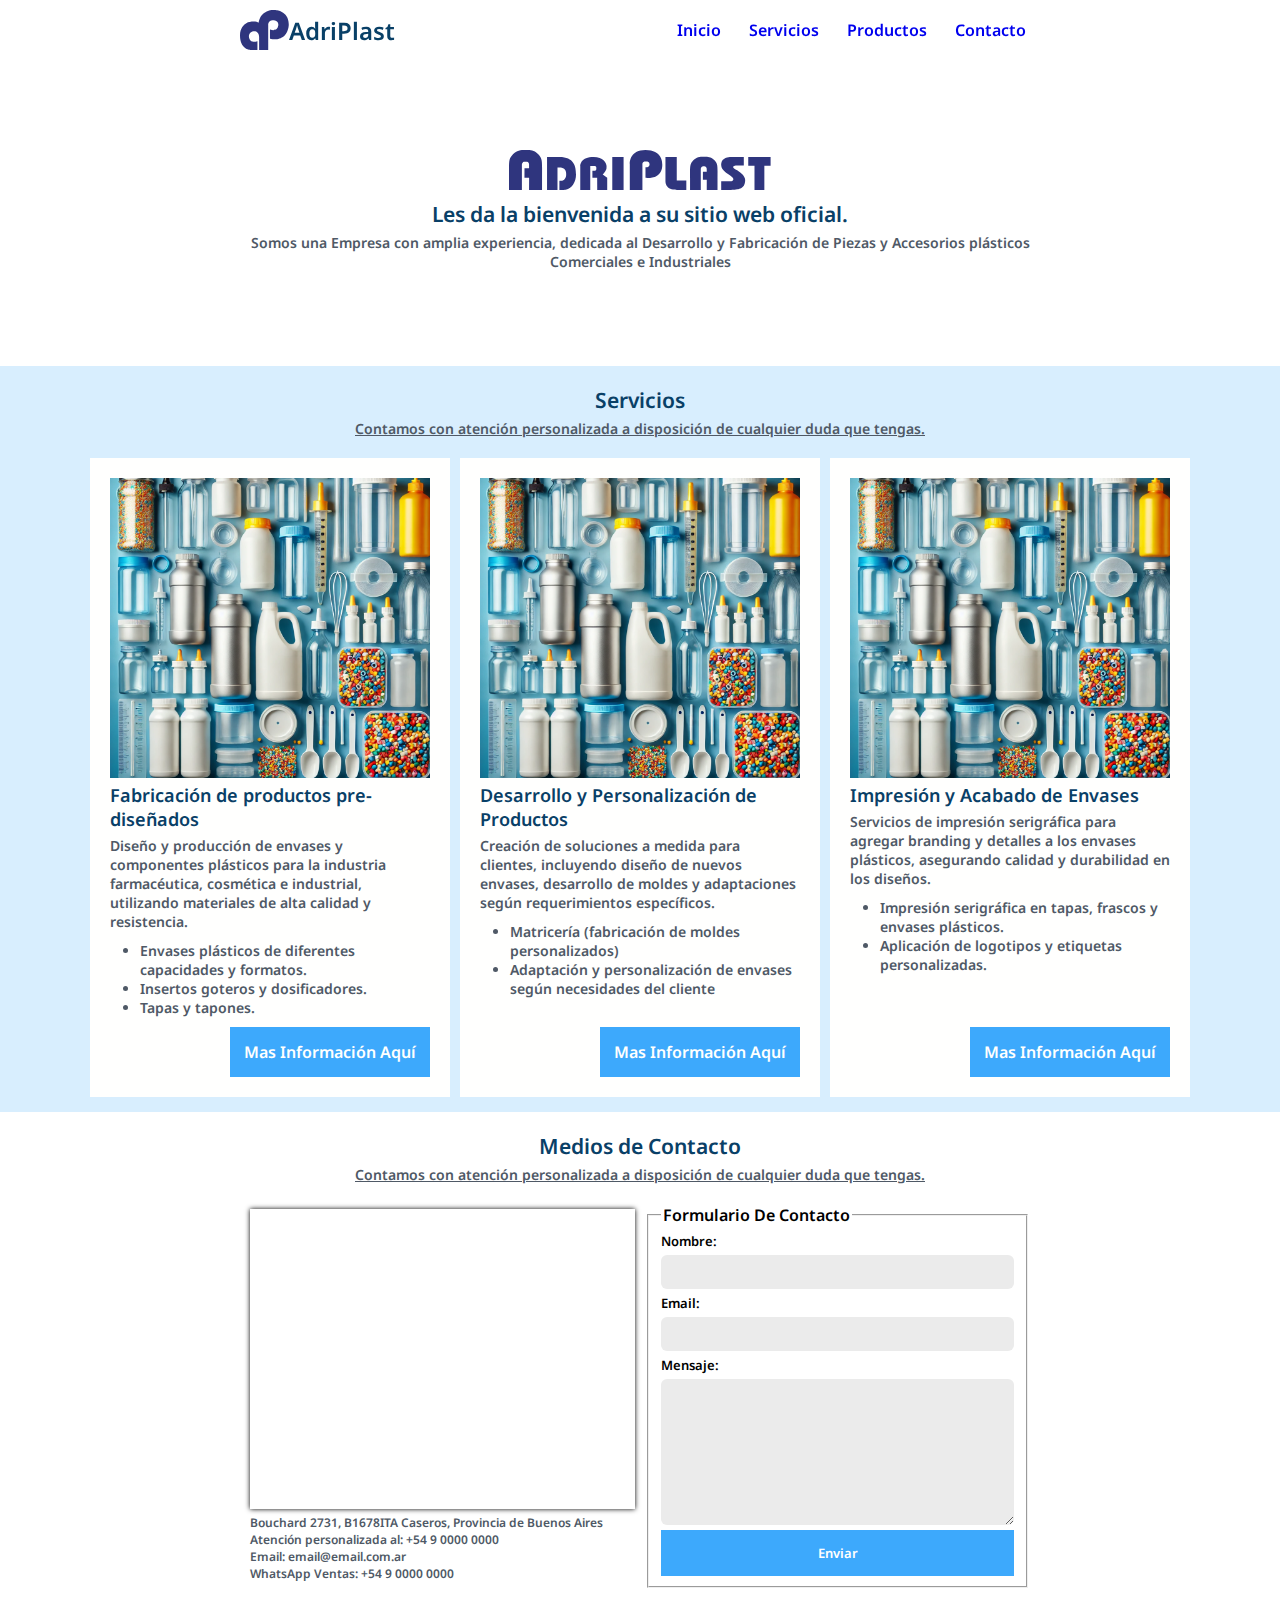
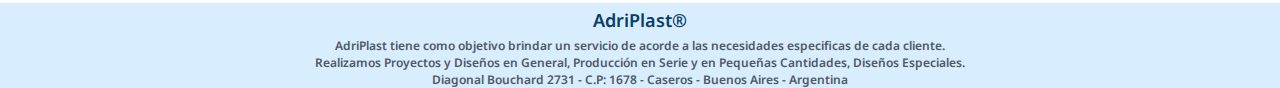
==== index.html @ be6dcc7f "*" ====
<!DOCTYPE html>
<html lang="en">

<head>
    <meta charset="UTF-8">
    <meta name="viewport" content="width=device-width, initial-scale=1.0">
    <title>AdriPlast - Sitio web oficial</title>
    <link rel="stylesheet" href="/css/main.css">
    <link rel="shortcut icon" href="img/AdriPlast Logo.png" type="image/x-icon">
</head>

<body>
    <header class="cabecera">
        <div class="contenedor_cabecera">
            <div class="title_btn_menu">
                <div class="cabecera_title">
                    <svg height="40px" viewBox="0 0 51.63802 42.355976" version="1.1" id="svg1" xmlns="http://www.w3.org/2000/svg" xmlns:svg="http://www.w3.org/2000/svg"><!--Creador Por Ruben A. Ruiz Diaz Centurion https://rubenrdcdev.com.ar Linkedin: in/rubenrdcdev--><path id="rect23" d="m 29.876975,42.296766 -9.626,0.0592 v -13.03294 c 0.4946,-10.34242 -12.4220622,-7.6077 -10.6394122,0.0432 1.5078602,6.47162 8.8487822,3.68637 8.8487822,3.68637 l 0.0106,9.28489 h -8.032062 c 0,0 -10.63457022,-0.78857 -10.43614022,-15.62994 0.10437,-7.80604 4.06752002,-11.31941 7.08930002,-13.06403 2.41782,-1.39593 10.1918022,-2.27178 12.6105022,-0.18819 0,0 0.99989,-6.4991394 4.8587,-9.4423194 2.7035,-2.062 6.09525,-4.42374003 12.39933,-3.95221003 0,0 15.41599,0.41576 14.6498,16.24705943 -2.08269,18.76935 -19.87843,14.25541 -19.87843,14.25541 v -9.8272 c 0,0 7.78469,3.20225 8.81563,-4.45665 0.57651,-4.28295 -3.57041,-5.56278 -6.07199,-5.31279 -4.50882,0.45057 -4.59864,4.53926 -4.59864,4.53926 z" style="display:inline;fill:#2f357e;fill-opacity:1;stroke:none;stroke-width:0.131;stroke-dasharray:none" /></svg>
                    <h1>AdriPlast</h1>
                </div>
                <div id="btn_menu">
                    <svg xmlns="http://www.w3.org/2000/svg" width="40" height="40" fill="#094067" viewBox="0 0 256 256"><path d="M228,128a12,12,0,0,1-12,12H40a12,12,0,0,1,0-24H216A12,12,0,0,1,228,128ZM40,76H216a12,12,0,0,0,0-24H40a12,12,0,0,0,0,24ZM216,180H40a12,12,0,0,0,0,24H216a12,12,0,0,0,0-24Z"></path></svg>
                </div>
            </div>

            <nav id="menu" class="enlaces_nav">
                <a href="/#" >Inicio</a>
                <a href="/#Servicios" >Servicios</a>
                <a href="/#" >Productos</a>
                <a href="/#contacto" >Contacto</a>
            </nav>
        </div>
    </header>
    <main>
        <section id="portada" class="contenedor_seccion">
            <article class="contenedor_portada">
                <svg height="40px" viewBox="0 0 79.594131 12.170075" version="1.1" id="svg1" xmlns="http://www.w3.org/2000/svg" xmlns:svg="http://www.w3.org/2000/svg"><!--Creador Por Ruben A. Ruiz Diaz Centurion https://rubenrdcdev.com.ar Linkedin: in/rubenrdcdev--><path id="path1-1-7" style="display:inline;fill:#2f357e;fill-opacity:1;stroke:none;stroke-width:1;stroke-dasharray:none" d="m 41.514135,6.1109608e-5 c -5.08,0 -4.76,4.319999990392 -4.76,4.319999990392 v 7.8399999 h 3.84 V 4.3200611 c 0,0 0.01,-0.8 0.85,-0.8 0.27,0 1.32,-0.17 1.32,0.82 0,1.13 -1.24,0.9 -1.24,0.9 v 3.23 c 0,0 5.12,0.81 5.12,-3.97 0,-0.73 0.03,-4.499999990392 -5.13,-4.499999990392 z m -36.4799993,0 c -1.57,0 -2.66,0.100000000392 -3.82,1.329999990392 -1.34999994,1.45 -1.20999994,2.05 -1.20999994,6.54 V 12.160061 H 3.9241357 V 4.5400611 c 0,0 0,-0.18 0.04,-0.33 0.04,-0.16 0.11,-0.28 0.19,-0.36 0.11,-0.11 0.22,-0.19 0.37,-0.24 0.18,-0.06 0.35,-0.07 0.48,-0.07 0.12,0 0.35,0.01 0.51,0.07 0.15,0.05 0.28,0.13 0.37,0.23 0.08,0.07 0.14,0.2 0.19,0.36 0.04,0.15 0.03,0.35 0.03,0.35 v 0.98 h -1.39 l -0.01,2.89 h 1.42 l -0.02,3.7399999 H 10.054135 V 7.8900611 c 0,-4.63 0.2,-5.31 -1.3299993,-6.75 -1.24,-1.16999999 -2.15,-1.139999990392 -3.69,-1.139999990392 z M 59.264135,2.0400611 c -1.3,0 -2.21,0.09 -3.17,1.11 -1.12,1.2 -1.01,1.7 -1.01,5.43 v 3.5699999 h 3.27 V 5.8200611 c 0,0 0,-0.16 0.03,-0.28 0.03,-0.13 0.09,-0.23 0.16,-0.3 0.09,-0.09 0.18,-0.16 0.31,-0.2 0.15,-0.05 0.28,-0.06 0.39,-0.06 0.1,0 0.29,0.01 0.42,0.06 0.13,0.05 0.24,0.11 0.32,0.19 0.06,0.06 0.11,0.17 0.15,0.3 0.03,0.13 0.03,0.29 0.03,0.29 v 0.82 h -1.16 l -0.01,2.4 h 1.18 l -0.01,3.1099999 h 3.28 V 8.6000611 c 0,-3.85 0.17,-4.42 -1.1,-5.61 -1.04,-0.97 -1.79,-0.95 -3.08,-0.95 z m 13.53,0.07 v 2.65 h 1.9 v 7.3899999 h 3 V 4.7600611 h 1.9 v -2.65 z m -5.35,0 c -0.54,0.01 -2.7,0.17 -2.88,2.04 -0.26,2.78 3.71,3.46 3.71,4.77 0.01,0.6 -0.71,0.6 -0.71,0.6 h -3 v 2.6299999 h 3 c 2,-0.14 4.25,0.01 4.3,-2.9999999 0.03,-1.44 -1.93,-2.69 -2.62,-3.08 -0.35,-0.21 -1.01,-0.47 -1.04,-0.82 -0.02,-0.31 0.2,-0.52 1.62,-0.52 h 1.62 v -2.62 h -3.88 c 0,0 -0.05,0 -0.12,0 z m -36.02,0 V 12.150061 h 3.44 V 2.1100611 Z m 16.18,0.01 v 7.14 c 0,0 -0.12,1.2599999 0.81,2.1799999 0.75,0.75 2.63,0.72 2.63,0.72 h 2.91 V 9.2600611 h -2.91 v -7.14 z m -21.82,0 c -4.27,0 -4.1,2.78 -4.1,2.78 v 7.2599999 h 3.04 V 4.9000611 h 1.06 c 0.67,0 0.79,0.1 0.79,0.66 -0.01,0.74 -0.13,0.75 -0.78,0.75 h -0.42 v 2.11 h 1.45 l 0.02,3.7399999 h 3.04 V 8.4200611 l -1.38,-0.94 c 0.44,-0.4 1.17,-1.3 1.17,-1.9 0,-0.57 0.01,-0.29 0.01,-0.7 -0.05,-1 -1.06,-2.76 -3.9,-2.76 z m -10.46,0 v 0 c 3.18,0.01 -3.11,0 -3.75,0 V 12.170061 h 3.18 v -3.4399999 -3.43 h 0.58 c 0.49,0 1.04,0.06 1.43,0.4 0.68,0.61 0.63,1.33 0.63,1.79 0,0.44 -0.04,1.08 -0.62,1.56 -0.52,0.44 -1.44,0.31 -1.44,0.31 l -0.01,2.7999999 c 0,0 1.36,0 1.92,-0.09 2.03,-0.36 3.14,-2.3999999 3.14,-4.5899999 0,-2.54 -0.61,-5.36 -5.06,-5.36 z" /></svg>
                <h2>Les da la bienvenida a su sitio web oficial.</h2>
                <p>Somos una Empresa con amplia experiencia, dedicada al Desarrollo y Fabricación de Piezas y
                    Accesorios
                    plásticos Comerciales e Industriales</p>
            </article>
        </section>
        <section id="Servicios">
            <div class="section_info">
                <h2 class="titulo_seccion">Servicios</h2>
                <p><u>Contamos con atención personalizada a disposición de cualquier duda que tengas.</u></p>
            </div>
            <div class="contenedor_servicios">
                <article class="servicios">
                    <img src="/img/A.webp" alt="" height="300px">
                    <div class="desc_service">
                        <div>
                            <h3>Fabricación de productos pre-diseñados</h3>
                            <p>
                                Diseño y producción de envases y componentes plásticos para la industria farmacéutica,
                                cosmética e industrial, utilizando materiales de alta calidad y resistencia.
                            </p>
                            <ul>
                                <li>Envases plásticos de diferentes capacidades y formatos.</li>
                                <li>Insertos goteros y dosificadores.</li>
                                <li>Tapas y tapones.</li>
                            </ul>
                        </div>
                        <div class="btns"><a class="btn" href="#">Mas Información Aquí</a></div>
                    </div>
                </article>
                <article class="servicios">
                    <img src="/img/A.webp" alt="" height="300px">
                    <div class="desc_service">
                        <div>
                            <h3>Desarrollo y Personalización de Productos</h3>
                            <p>
                                Creación de soluciones a medida para clientes, incluyendo diseño de nuevos envases,
                                desarrollo de moldes y adaptaciones según requerimientos específicos.
                            </p>
                            <ul>
                                <li>Matricería (fabricación de moldes personalizados)</li>
                                <li>Adaptación y personalización de envases según necesidades del cliente</li>
                            </ul>
                        </div>
                        <div class="btns"><a class="btn" href="#">Mas Información Aquí</a></div>
                    </div>
                </article>
                <article class="servicios">
                    <img src="/img/A.webp" alt="" height="300px">
                    <div class="desc_service">
                        <div>
                            <h3>Impresión y Acabado de Envases</h3>
                            <p>
                                Servicios de impresión serigráfica para agregar branding y detalles a los envases
                                plásticos,
                                asegurando calidad y durabilidad en los diseños.
                            </p>
                            <ul>
                                <li>Impresión serigráfica en tapas, frascos y envases plásticos.</li>
                                <li>Aplicación de logotipos y etiquetas personalizadas.</li>
                            </ul>
                        </div>

                        <div class="btns"><a class="btn" href="#">Mas Información Aquí</a></div>
                    </div>
                </article>
            </div>

        </section>
        <section id="contacto">
            <div class="section_info">
                <h2 class="titulo_seccion">Medios de Contacto</h2>
                <p><u>Contamos con atención personalizada a disposición de cualquier duda que tengas.</u></p>
            </div>
            <article class="contenedor_contactos">
                <div class="contenedor_map_form">
                    <div class="map">
                        <iframe
                            src="https://www.google.com/maps/embed?pb=!1m18!1m12!1m3!1d6567.084533021478!2d-58.53886706192708!3d-34.61573445886968!2m3!1f0!2f0!3f0!3m2!1i1024!2i768!4f13.1!3m3!1m2!1s0x95bcb7e450bb3925%3A0x2de2dbf8ad7b3fc6!2sAdriplast%20Srl!5e0!3m2!1ses!2sar!4v1740606290414!5m2!1ses!2sar"
                            width="300" height="300" style="border:0;" allowfullscreen="" loading="lazy"
                            referrerpolicy="no-referrer-when-downgrade"></iframe>
                        <div class="contenedor_lstC">
                            <ul>
                                <li>
                                    Bouchard 2731, B1678ITA Caseros, Provincia de Buenos Aires
                                </li>
                                <li>
                                    Atención personalizada al: +54 9 0000 0000
                                </li>
                                <li>
                                    Email: email@email.com.ar
                                </li>
                                <li>
                                    WhatsApp Ventas: +54 9 0000 0000
                                </li>
                            </ul>
                        </div>
                    </div>
                    <div class="contenedor_formulario">
                        <form class="formulario" action="" method="post">
                            <fieldset>
                                <legend>Formulario De Contacto</legend>
                                <label for="POST-name">Nombre:</label>
                                <input required autocomplete="off" class="campos" id="POST-name" type="text"
                                    name="name" />
                                <label for="POST-email">Email:</label>
                                <input required autocomplete="off" class="campos" id="POST-email" type="email"
                                    name="email" />
                                <label for="POST-msg">Mensaje:</label>
                                <textarea class="campos" name="mgs" id="POST-msg"></textarea>
                                <input class="btn-submit" type="submit" value="Enviar" />
                            </fieldset>
                        </form>
                    </div>
                </div>
            </article>
        </section>
    </main>
    <footer class="footer">
        <h3>AdriPlast®</h3>
        <p>AdriPlast tiene como objetivo brindar un servicio de acorde a las necesidades especificas de cada cliente.
        </p>
        <p>Realizamos Proyectos y Diseños en General, Producción en Serie y en Pequeñas Cantidades, Diseños Especiales.
        </p>
        <p>Diagonal Bouchard 2731 - C.P: 1678 - Caseros - Buenos Aires - Argentina</p>
    </footer>
    <script src="/js/main.js"></script>
</body>

</html>
---- css/main.css ----
@import url('https://fonts.googleapis.com/css2?family=Noto+Sans:ital,wght@0,100..900;1,100..900&family=Roboto:ital,wght@0,100..900;1,100..900&family=Staatliches&display=swap');

html {
    scroll-behavior: smooth;
}

* {
    font-family: var(--textFamily);
    font-weight: 600;
}

body {
    margin: 0;
}

:root {
    --colorTitulosAndFondoSecundario: #094067;
    --colorFondoAndBtnText: #fffffe;
    --colorFondoTransparente: #ffffffe0;
    --colorFondoSecundarioAndBtns: #3da9fc;
    --colorTextoSecundario: #4f5966;
    --colorTextoAndFondoSecundario: #d8eefe;
    --colorStrongLinks: #ef4565;
    --textFamily: "Noto Sans", serif;
    --maxWidth: 800px;
    --maxWidth2: 1100px;
}

h1 {
    font-size: 24px;
}

h2 {
    font-size: 21px;
}

h3 {
    font-size: 18px;
}

h1,
h2,
h3 {
    color: var(--colorTitulosAndFondoSecundario);
    margin: 5px 0;
}

ul {
    color: var(--colorTextoSecundario);
    margin: 10px 0;
    font-size: 14px;
    padding: 0 0 0 30px;
}

p {
    margin: 5px 0;
    color: var(--colorTextoSecundario);
    font-size: 14px;
}

label,
input,
textarea {
    font-size: 13px;
}

a {
    text-decoration: none;
}

iframe {
    width: 100%;
}

img {
    max-width: 100%;
    object-fit: cover;
}

main {
    padding-top: 60px;
}

section {
    scroll-margin-top: 60px;
    /* Ajusta según la altura de tu header */
}

.contenedor_cabecera,
.contenedor_contactos {
    max-width: var(--maxWidth);
    margin: 0 auto;
}

/*--    Cabecera    --*/
.cabecera {
    box-sizing: border-box;
    min-width: 100%;
    position: fixed;
    top: 0;
    background-color: var(--colorFondoTransparente);
    padding: 5px;
    backdrop-filter: blur(5px);

    & .contenedor_cabecera {
        justify-content: space-between;
    }

    & .contenedor_cabecera,
    & .cabecera_title,
    & .enlaces_nav,
    & .title_btn_menu {
        display: flex;
        align-items: center;
    }

    & .title_btn_menu {
        justify-content: space-between;

        & #btn_menu {
            cursor: pointer;
            display: none;
            height: 40px;
        }
    }

    & .enlaces_nav {
        overflow: hidden;
    }

    & .enlaces_nav a {
        padding: 14px;
    }

    & .active_menu {
        rotate: 0.25turn;
    }

    & #menu.show_menu {
        display: flex;
    }
}


/*--    Portada    --*/
.contenedor_seccion {
    & .contenedor_portada {
        max-width: var(--maxWidth);
        text-align: center;
        padding: 90px 0;
        margin: 0 auto;
    }
}

/*--    Servicios    --*/
#Servicios {
    background-color: var(--colorTextoAndFondoSecundario);
    padding-bottom: 15px;
}

.section_info {
    text-align: center;
    padding: 15px 0;
}


.contenedor_servicios {
    max-width: var(--maxWidth2);
    margin: 0 auto;
    display: grid;
    grid-template-columns: repeat(auto-fill, minmax(340px, 1fr));
    justify-content: center;
    gap: 10px;

    & .servicios {
        align-items: center;
        box-sizing: border-box;
        flex-direction: column;
        display: flex;
        background-color: var(--colorFondoAndBtnText);
        padding: 20px;

        & .desc_service {
            display: flex;
            height: 100%;
            flex-direction: column;
            justify-content: space-between;
        }
    }

    & img {
        width: 100%;
    }
}

/*--    Contactos    --*/
#contacto {
    padding-bottom: 15px;
}

.contenedor_map_form {
    display: flex;
    align-items: center;
    gap: 10px;
    padding: 0 10px;

    & .map iframe {
        box-shadow: 0px 0px 5px black;
    }

    & .map {
        width: 100%;
    }
}

.contenedor_lstC {
    & ul {
        list-style: none;
        margin: 0;
        padding: 0;
        font-size: 12px;
    }
}

.contenedor_formulario {
    width: 100%;

    & .formulario {
        & fieldset {
            display: flex;
            flex-direction: column;
            gap: 5px;
        }

        & .campos {
            padding: 8px;
            border-radius: 6px;
            background-color: #ebebeb;
        }

        & textarea {
            min-height: 130px;
            max-width: 100%;
            resize: vertical;
        }

        & .campos,
        & .btn-submit {
            border: none;
        }

        & .btn-submit {
            padding: 14px;
            color: var(--colorFondoAndBtnText);
            background-color: var(--colorFondoSecundarioAndBtns);
        }
    }
}


/*--    Botones    --*/
.btns {
    display: flex;
    justify-content: end;
}

.btn {
    display: flex;
    padding: 14px;
    color: var(--colorFondoAndBtnText);
    background-color: var(--colorFondoSecundarioAndBtns);
}

/*--    Footer    --*/
.footer {
    background-color: var(--colorTextoAndFondoSecundario);
    text-align: center;

    & p {
        font-size: 12px;
    }

    & p,
    & h3 {
        margin: 0;
    }

    & h3 {
        padding: 5px 0;
    }
}


/*--    MediaQuery's    --*/

@media (width < 565px) {

    .contenedor_map_form {
        flex-direction: column;
    }

    /*--    MediaQuery Cabecera    --*/
    .cabecera {
        & .contenedor_cabecera {
            gap: 5px;
            flex-direction: column;
        }

        & .title_btn_menu {
            width: 100%;
        }

        & .enlaces_nav {
            display: none;
            text-align: center;
            align-items: stretch;
            width: 100%;
            flex-direction: column;
        }

        & .title_btn_menu #btn_menu {
            display: block;
            transition: rotate 0.5s;
        }
    }

}
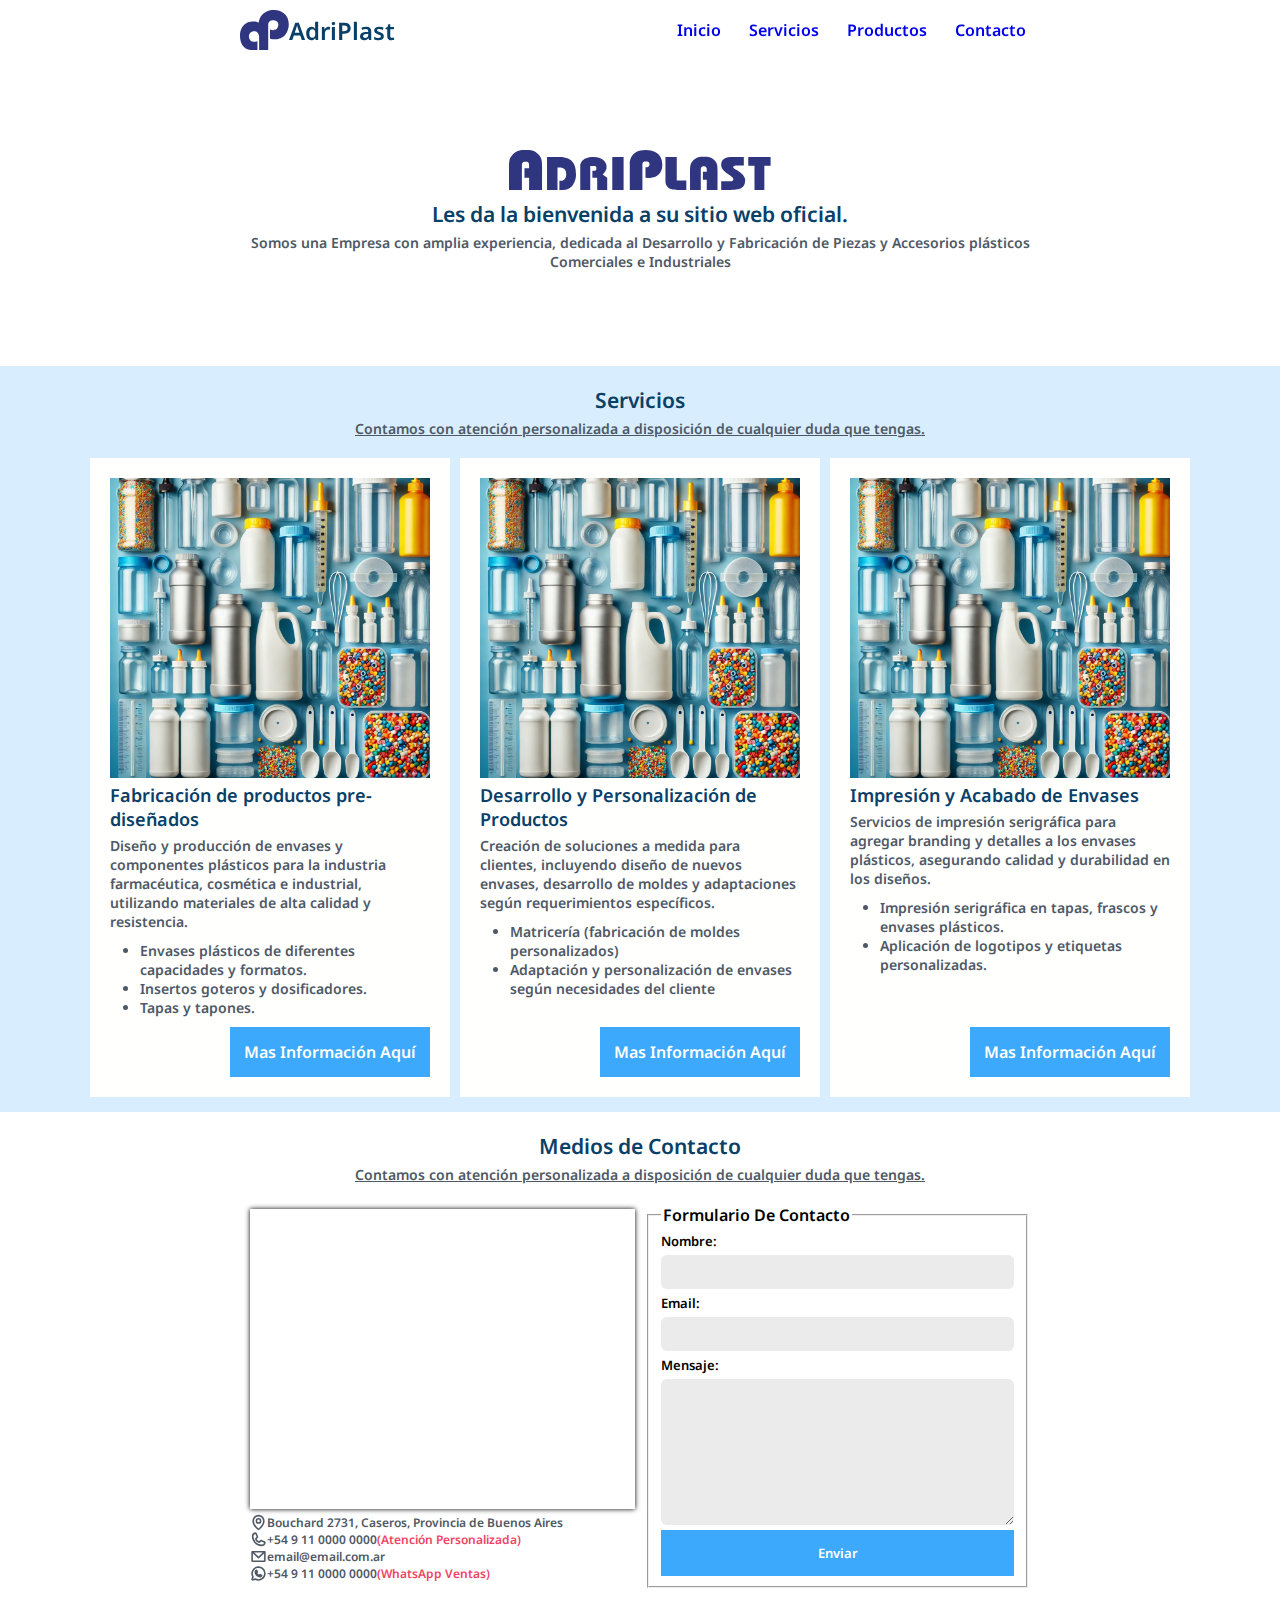
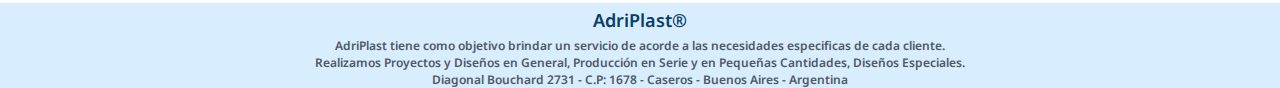
==== commit bccdcac8: "Cambios visuales minimos." ====
--- a/index.html
+++ b/index.html
@@ -118,16 +118,22 @@
                         <div class="contenedor_lstC">
                             <ul>
                                 <li>
-                                    Bouchard 2731, B1678ITA Caseros, Provincia de Buenos Aires
+                                    <svg xmlns="http://www.w3.org/2000/svg" width="17" height="17" fill="#4f5966" viewBox="0 0 256 256"><path d="M128,60a44,44,0,1,0,44,44A44.05,44.05,0,0,0,128,60Zm0,64a20,20,0,1,1,20-20A20,20,0,0,1,128,124Zm0-112a92.1,92.1,0,0,0-92,92c0,77.36,81.64,135.4,85.12,137.83a12,12,0,0,0,13.76,0,259,259,0,0,0,42.18-39C205.15,170.57,220,136.37,220,104A92.1,92.1,0,0,0,128,12Zm31.3,174.71A249.35,249.35,0,0,1,128,216.89a249.35,249.35,0,0,1-31.3-30.18C80,167.37,60,137.31,60,104a68,68,0,0,1,136,0C196,137.31,176,167.37,159.3,186.71Z"></path></svg>
+                                    Bouchard 2731, Caseros, Provincia de Buenos Aires
                                 </li>
                                 <li>
-                                    Atención personalizada al: +54 9 0000 0000
+                                    <svg xmlns="http://www.w3.org/2000/svg" width="17" height="17" fill="#4f5966" viewBox="0 0 256 256"><path d="M224,154.8l-47.09-21.11-.18-.08a19.94,19.94,0,0,0-19,1.75,13.08,13.08,0,0,0-1.12.84l-22.31,19c-13-7.05-26.43-20.37-33.49-33.21l19.06-22.66a11.76,11.76,0,0,0,.85-1.15,20,20,0,0,0,1.66-18.83,1.42,1.42,0,0,1-.08-.18L101.2,32A20.06,20.06,0,0,0,80.42,20.15,60.27,60.27,0,0,0,28,80c0,81.61,66.39,148,148,148a60.27,60.27,0,0,0,59.85-52.42A20.06,20.06,0,0,0,224,154.8ZM176,204A124.15,124.15,0,0,1,52,80,36.29,36.29,0,0,1,80.48,44.46l18.82,42L80.14,109.28a12,12,0,0,0-.86,1.16A20,20,0,0,0,78,130.08c9.42,19.28,28.83,38.56,48.31,48A20,20,0,0,0,146,176.63a11.63,11.63,0,0,0,1.11-.85l22.43-19.07,42,18.81A36.29,36.29,0,0,1,176,204Z"></path></svg>
+                                    +54 9 11 0000 0000
+                                    <strong>(Atención Personalizada)</strong>
                                 </li>
                                 <li>
-                                    Email: email@email.com.ar
+                                    <svg xmlns="http://www.w3.org/2000/svg" width="17" height="17" fill="#4f5966" viewBox="0 0 256 256"><path d="M224,44H32A12,12,0,0,0,20,56V192a20,20,0,0,0,20,20H216a20,20,0,0,0,20-20V56A12,12,0,0,0,224,44ZM193.15,68,128,127.72,62.85,68ZM44,188V83.28l75.89,69.57a12,12,0,0,0,16.22,0L212,83.28V188Z"></path></svg>
+                                    email@email.com.ar
                                 </li>
                                 <li>
-                                    WhatsApp Ventas: +54 9 0000 0000
+                                    <svg xmlns="http://www.w3.org/2000/svg" width="17" height="17" fill="#4f5966" viewBox="0 0 256 256"><path d="M187.3,159.06A36.09,36.09,0,0,1,152,188a84.09,84.09,0,0,1-84-84A36.09,36.09,0,0,1,96.94,68.7,12,12,0,0,1,110,75.1l11.48,23a12,12,0,0,1-.75,12l-8.52,12.78a44.56,44.56,0,0,0,20.91,20.91l12.78-8.52a12,12,0,0,1,12-.75l23,11.48A12,12,0,0,1,187.3,159.06ZM236,128A108,108,0,0,1,78.77,224.15L46.34,235A20,20,0,0,1,21,209.66l10.81-32.43A108,108,0,1,1,236,128Zm-24,0A84,84,0,1,0,55.27,170.06a12,12,0,0,1,1,9.81l-9.93,29.79,29.79-9.93a12.1,12.1,0,0,1,3.8-.62,12,12,0,0,1,6,1.62A84,84,0,0,0,212,128Z"></path></svg>
+                                    +54 9 11 0000 0000
+                                    <strong>(WhatsApp Ventas)</strong>
                                 </li>
                             </ul>
                         </div>
--- a/css/main.css
+++ b/css/main.css
@@ -76,6 +76,9 @@
     max-width: 100%;
     object-fit: cover;
 }
+strong{
+    color: var(--colorStrongLinks);
+}
 
 main {
     padding-top: 60px;
@@ -187,6 +190,9 @@
             justify-content: space-between;
         }
     }
+    & .servicios:hover{
+        box-shadow: 0px 0px 5px black;
+    }
 
     & img {
         width: 100%;
@@ -220,6 +226,10 @@
         padding: 0;
         font-size: 12px;
     }
+    & li{
+        display: flex;
+        align-items: center;
+    }
 }
 
 .contenedor_formulario {
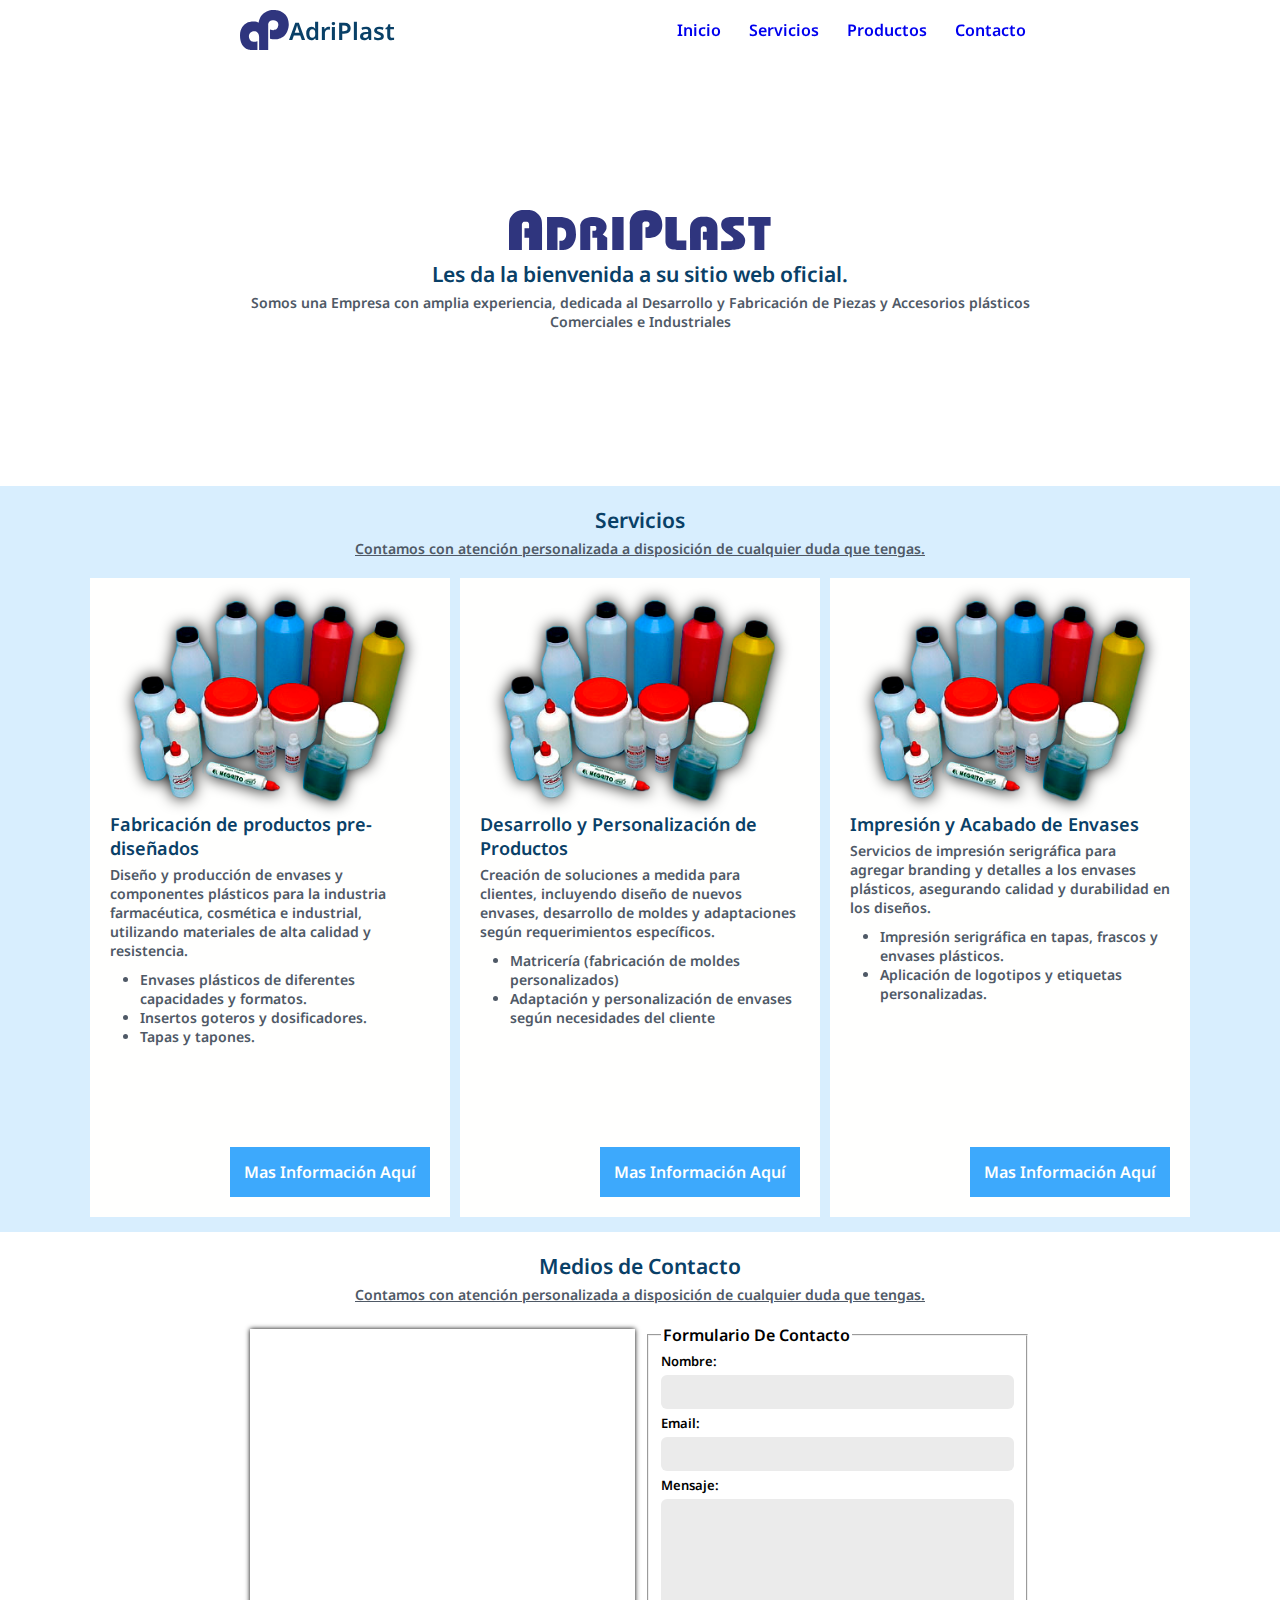
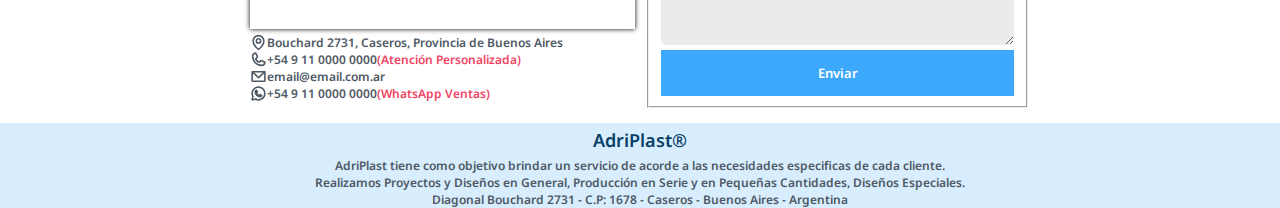
==== commit 50af286c: "Se cambia la imagen de los servicios." ====
--- a/index.html
+++ b/index.html
@@ -5,7 +5,7 @@
     <meta charset="UTF-8">
     <meta name="viewport" content="width=device-width, initial-scale=1.0">
     <title>AdriPlast - Sitio web oficial</title>
-    <link rel="stylesheet" href="/css/main.css">
+    <link rel="stylesheet" href="css/main.css">
     <link rel="shortcut icon" href="img/AdriPlast Logo.png" type="image/x-icon">
 </head>
 
@@ -47,7 +47,7 @@
             </div>
             <div class="contenedor_servicios">
                 <article class="servicios">
-                    <img src="/img/A.webp" alt="" height="300px">
+                    <img src="/img/fotoindustrial.png" alt="" height="300px">
                     <div class="desc_service">
                         <div>
                             <h3>Fabricación de productos pre-diseñados</h3>
@@ -65,7 +65,7 @@
                     </div>
                 </article>
                 <article class="servicios">
-                    <img src="/img/A.webp" alt="" height="300px">
+                    <img src="/img/fotoindustrial.png"  alt="" height="300px">
                     <div class="desc_service">
                         <div>
                             <h3>Desarrollo y Personalización de Productos</h3>
@@ -82,7 +82,7 @@
                     </div>
                 </article>
                 <article class="servicios">
-                    <img src="/img/A.webp" alt="" height="300px">
+                    <img src="/img/fotoindustrial.png"  alt="" height="300px">
                     <div class="desc_service">
                         <div>
                             <h3>Impresión y Acabado de Envases</h3>
@@ -166,7 +166,7 @@
         </p>
         <p>Diagonal Bouchard 2731 - C.P: 1678 - Caseros - Buenos Aires - Argentina</p>
     </footer>
-    <script src="/js/main.js"></script>
+    <script src="js/main.js"></script>
 </body>
 
 </html>--- a/css/main.css
+++ b/css/main.css
@@ -101,6 +101,7 @@
     min-width: 100%;
     position: fixed;
     top: 0;
+    z-index: 1;
     background-color: var(--colorFondoTransparente);
     padding: 5px;
     backdrop-filter: blur(5px);
@@ -150,7 +151,7 @@
     & .contenedor_portada {
         max-width: var(--maxWidth);
         text-align: center;
-        padding: 90px 0;
+        padding: 150px 0;
         margin: 0 auto;
     }
 }
@@ -189,6 +190,9 @@
             flex-direction: column;
             justify-content: space-between;
         }
+        & img {
+            filter: drop-shadow(0 0 .5rem black);
+        }
     }
     & .servicios:hover{
         box-shadow: 0px 0px 5px black;
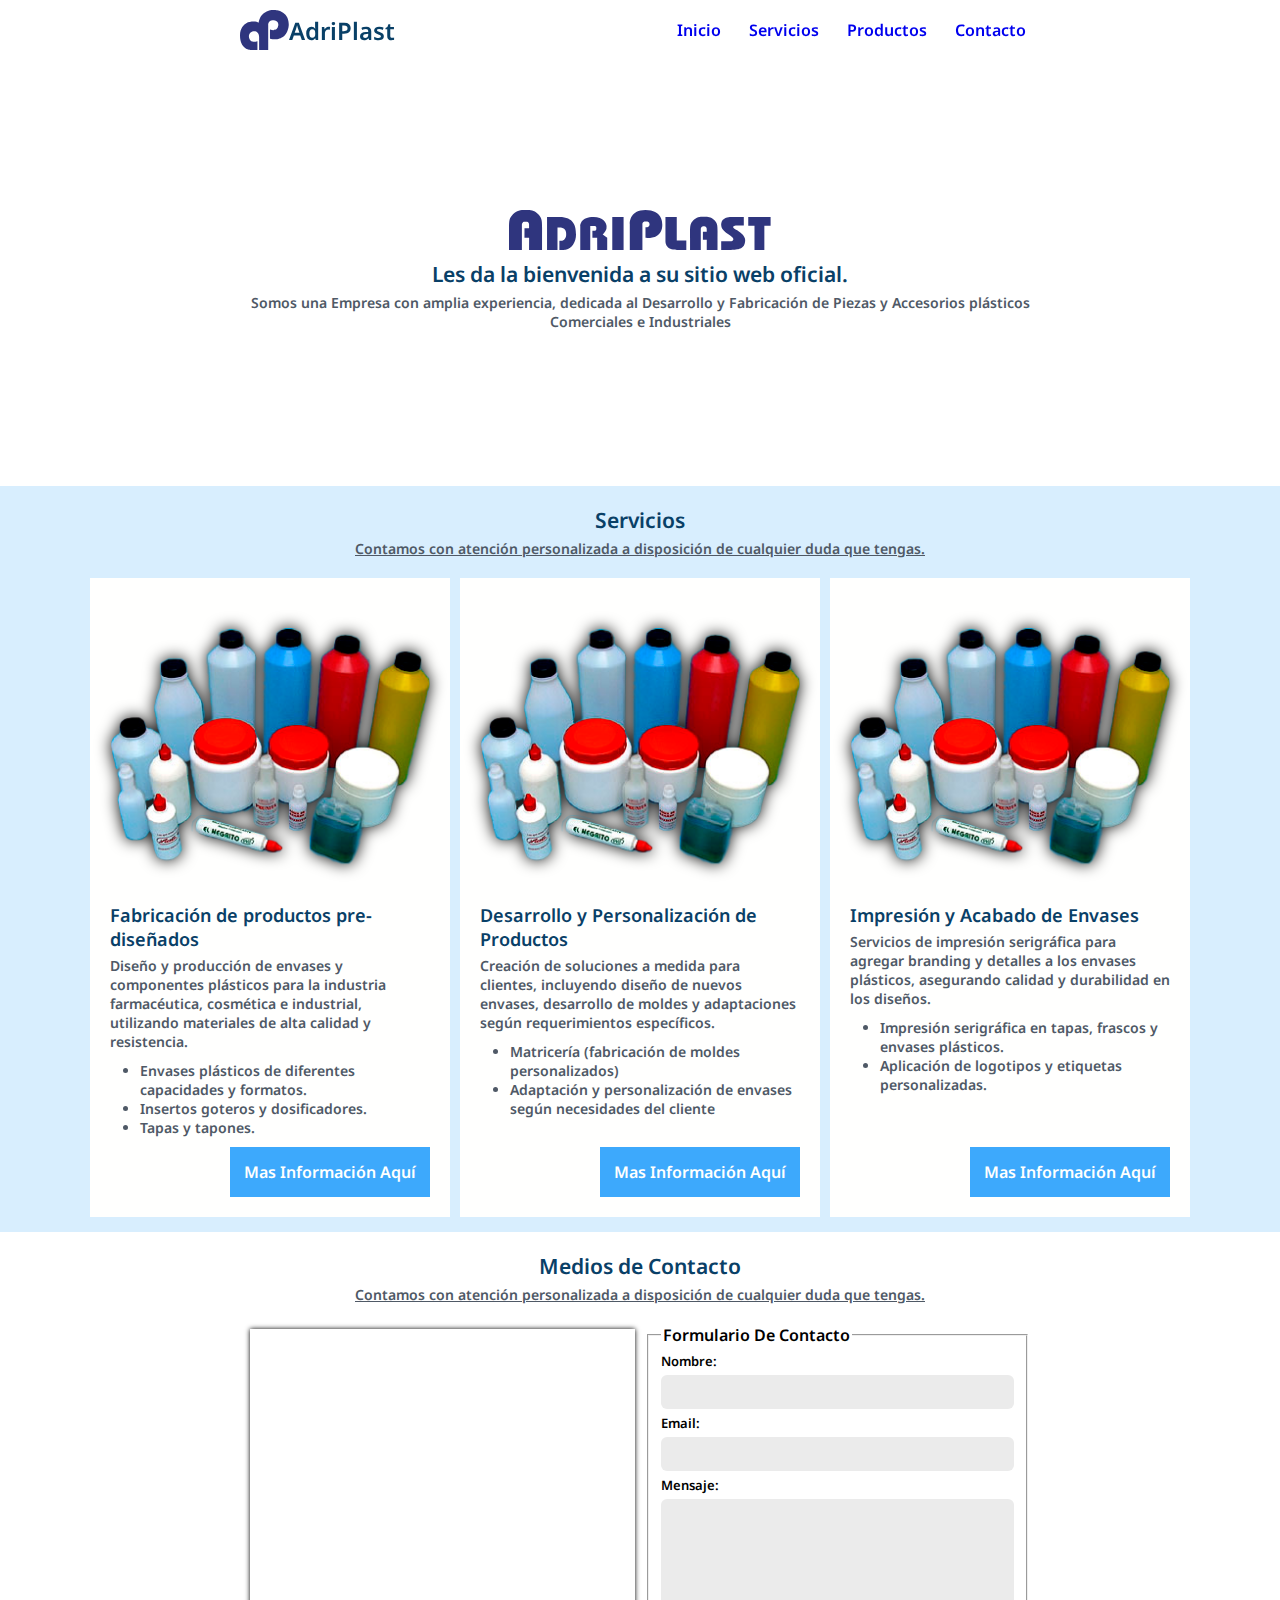
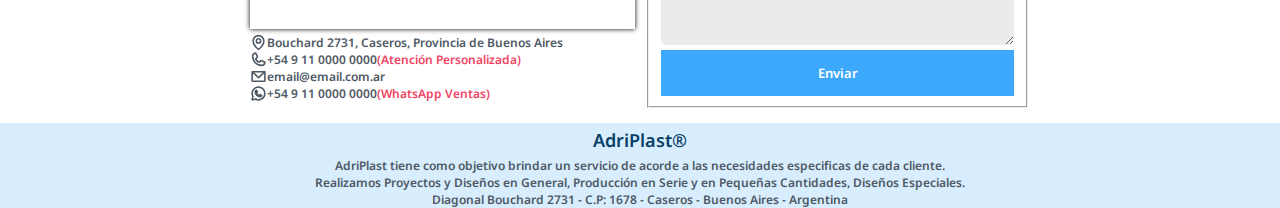
==== commit 68f8ecb8: "Correcciones visuales de servicios." ====
--- a/index.html
+++ b/index.html
@@ -47,7 +47,7 @@
             </div>
             <div class="contenedor_servicios">
                 <article class="servicios">
-                    <img src="/img/fotoindustrial.png" alt="" height="300px">
+                    <img src="img/fotoindustrial.png" alt="" height="300px">
                     <div class="desc_service">
                         <div>
                             <h3>Fabricación de productos pre-diseñados</h3>
@@ -65,7 +65,7 @@
                     </div>
                 </article>
                 <article class="servicios">
-                    <img src="/img/fotoindustrial.png"  alt="" height="300px">
+                    <img src="img/fotoindustrial.png"  alt="" height="300px">
                     <div class="desc_service">
                         <div>
                             <h3>Desarrollo y Personalización de Productos</h3>
@@ -82,7 +82,7 @@
                     </div>
                 </article>
                 <article class="servicios">
-                    <img src="/img/fotoindustrial.png"  alt="" height="300px">
+                    <img src="img/fotoindustrial.png"  alt="" height="300px">
                     <div class="desc_service">
                         <div>
                             <h3>Impresión y Acabado de Envases</h3>
--- a/css/main.css
+++ b/css/main.css
@@ -74,7 +74,7 @@
 
 img {
     max-width: 100%;
-    object-fit: cover;
+    object-fit: contain;
 }
 strong{
     color: var(--colorStrongLinks);
@@ -186,7 +186,7 @@
 
         & .desc_service {
             display: flex;
-            height: 100%;
+            height: 50%;
             flex-direction: column;
             justify-content: space-between;
         }
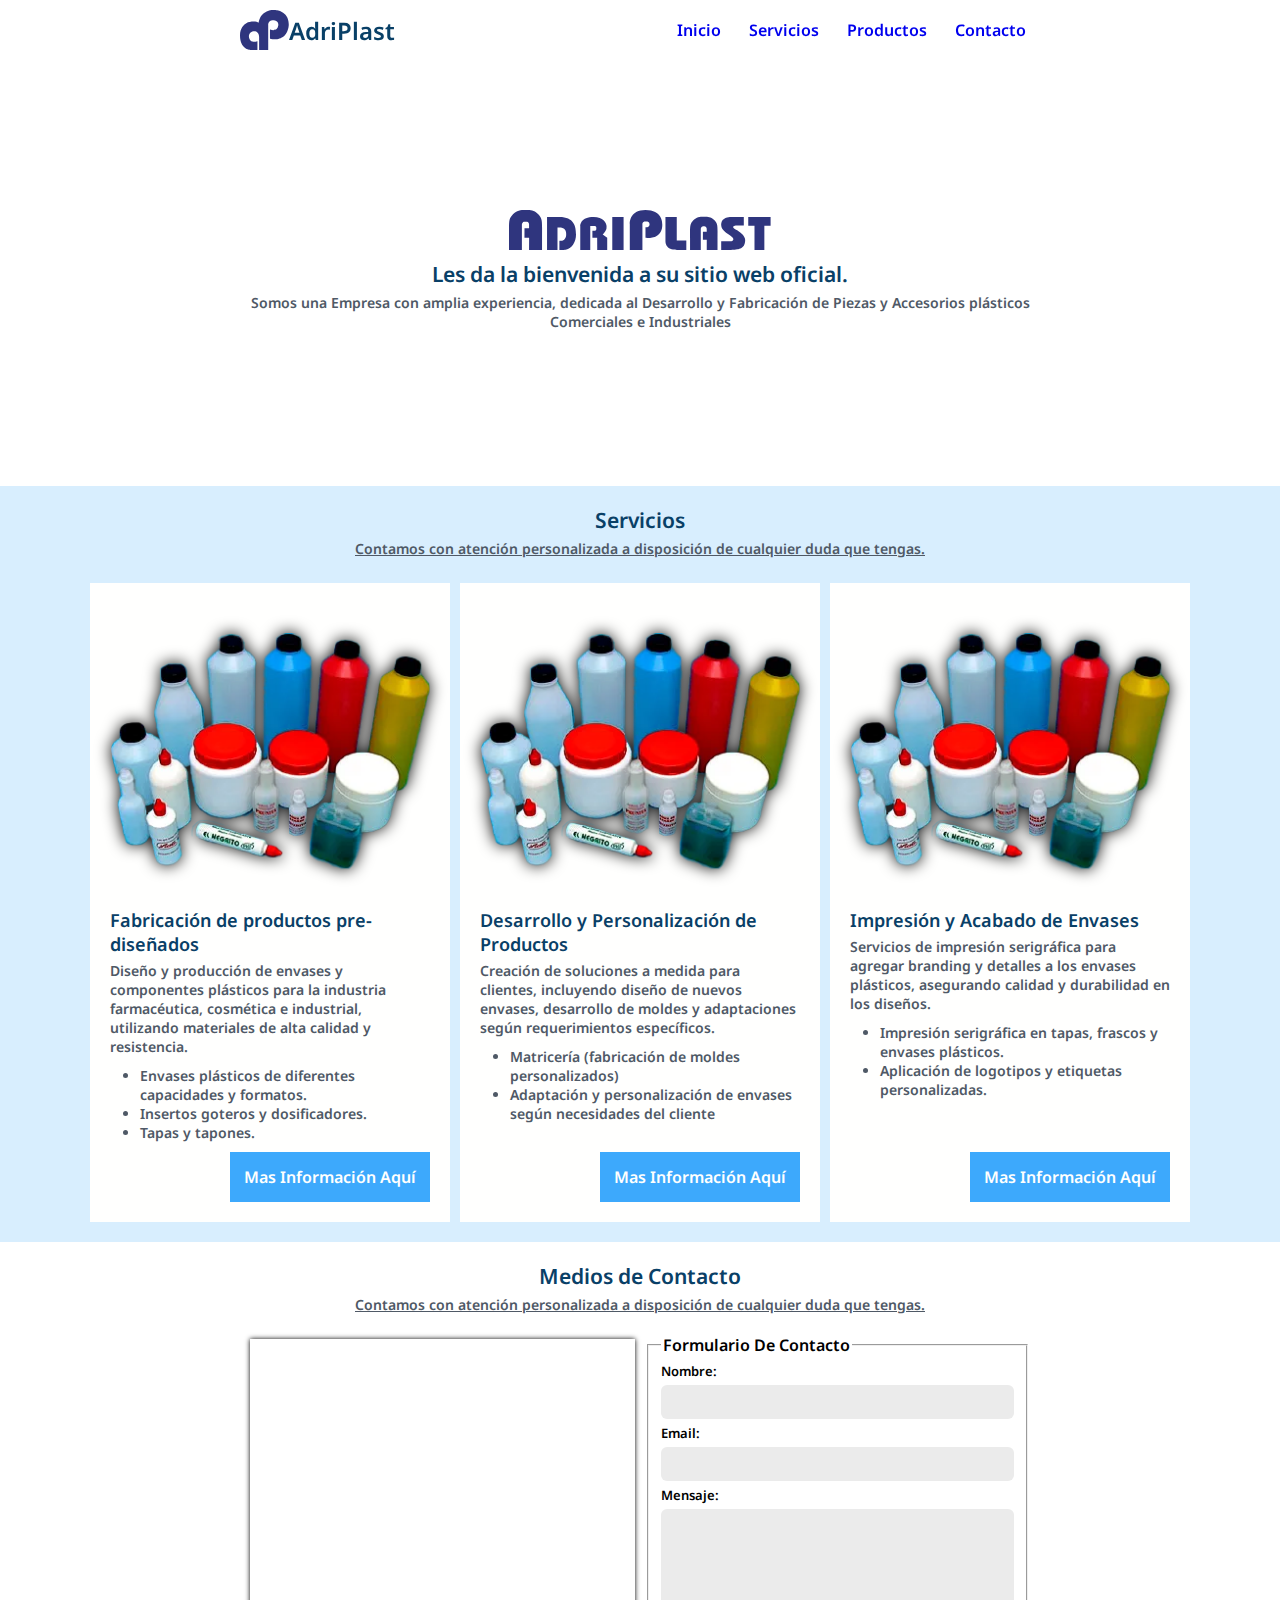
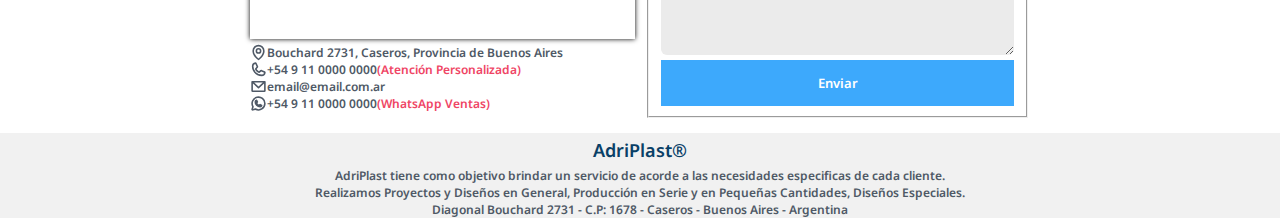
==== commit abd00794: "Se agrega sección de productos, se cambia las imágenes y estilos referentes." ====
--- a/index.html
+++ b/index.html
@@ -25,7 +25,7 @@
             <nav id="menu" class="enlaces_nav">
                 <a href="/#" >Inicio</a>
                 <a href="/#Servicios" >Servicios</a>
-                <a href="/#" >Productos</a>
+                <a href="/productos/#" >Productos</a>
                 <a href="/#contacto" >Contacto</a>
             </nav>
         </div>
@@ -47,7 +47,7 @@
             </div>
             <div class="contenedor_servicios">
                 <article class="servicios">
-                    <img src="img/fotoindustrial.png" alt="" height="300px">
+                    <img src="img/fotoindustrial.webp" alt="" height="300px">
                     <div class="desc_service">
                         <div>
                             <h3>Fabricación de productos pre-diseñados</h3>
@@ -65,7 +65,7 @@
                     </div>
                 </article>
                 <article class="servicios">
-                    <img src="img/fotoindustrial.png"  alt="" height="300px">
+                    <img src="img/fotoindustrial.webp"  alt="" height="300px">
                     <div class="desc_service">
                         <div>
                             <h3>Desarrollo y Personalización de Productos</h3>
@@ -82,7 +82,7 @@
                     </div>
                 </article>
                 <article class="servicios">
-                    <img src="img/fotoindustrial.png"  alt="" height="300px">
+                    <img src="img/fotoindustrial.webp"  alt="" height="300px">
                     <div class="desc_service">
                         <div>
                             <h3>Impresión y Acabado de Envases</h3>
@@ -101,7 +101,6 @@
                     </div>
                 </article>
             </div>
-
         </section>
         <section id="contacto">
             <div class="section_info">
--- a/css/main.css
+++ b/css/main.css
@@ -21,6 +21,7 @@
     --colorTextoSecundario: #4f5966;
     --colorTextoAndFondoSecundario: #d8eefe;
     --colorStrongLinks: #ef4565;
+    --colorGrisClaro: #f1f1f1;
     --textFamily: "Noto Sans", serif;
     --maxWidth: 800px;
     --maxWidth2: 1100px;
@@ -76,7 +77,8 @@
     max-width: 100%;
     object-fit: contain;
 }
-strong{
+
+strong {
     color: var(--colorStrongLinks);
 }
 
@@ -145,7 +147,6 @@
     }
 }
 
-
 /*--    Portada    --*/
 .contenedor_seccion {
     & .contenedor_portada {
@@ -156,8 +157,9 @@
     }
 }
 
-/*--    Servicios    --*/
-#Servicios {
+/*--    Servicios / Productos    --*/
+#Servicios,
+#Productos {
     background-color: var(--colorTextoAndFondoSecundario);
     padding-bottom: 15px;
 }
@@ -167,14 +169,38 @@
     padding: 15px 0;
 }
 
-
 .contenedor_servicios {
     max-width: var(--maxWidth2);
+    grid-template-columns: repeat(auto-fill, minmax(340px, 1fr));
+
+    & .servicios {
+        & .desc_service {
+            height: 50%;
+        }
+    }
+}
+
+.contenedor_productos {
+    max-width: var(--maxWidth2);
+    grid-template-columns: repeat(auto-fill, minmax(250px, 1fr));
+
+    & .servicios {
+        border-radius: 10px;
+        border: 1px solid var(--colorFondoSecundarioAndBtns);
+
+        & .desc_service {
+            height: 60%;
+        }
+    }
+}
+
+.contenedor_productos,
+.contenedor_servicios {
+    justify-content: center;
+    gap: 10px;
     margin: 0 auto;
     display: grid;
-    grid-template-columns: repeat(auto-fill, minmax(340px, 1fr));
-    justify-content: center;
-    gap: 10px;
+    padding: 5px;
 
     & .servicios {
         align-items: center;
@@ -186,15 +212,17 @@
 
         & .desc_service {
             display: flex;
-            height: 50%;
+            width: 100%;
             flex-direction: column;
             justify-content: space-between;
         }
+
         & img {
             filter: drop-shadow(0 0 .5rem black);
         }
     }
-    & .servicios:hover{
+
+    & .servicios:hover {
         box-shadow: 0px 0px 5px black;
     }
 
@@ -230,7 +258,8 @@
         padding: 0;
         font-size: 12px;
     }
-    & li{
+
+    & li {
         display: flex;
         align-items: center;
     }
@@ -271,7 +300,6 @@
     }
 }
 
-
 /*--    Botones    --*/
 .btns {
     display: flex;
@@ -287,7 +315,7 @@
 
 /*--    Footer    --*/
 .footer {
-    background-color: var(--colorTextoAndFondoSecundario);
+    background-color: var(--colorGrisClaro);
     text-align: center;
 
     & p {
@@ -304,9 +332,7 @@
     }
 }
 
-
 /*--    MediaQuery's    --*/
-
 @media (width < 565px) {
 
     .contenedor_map_form {
@@ -337,5 +363,4 @@
             transition: rotate 0.5s;
         }
     }
-
 }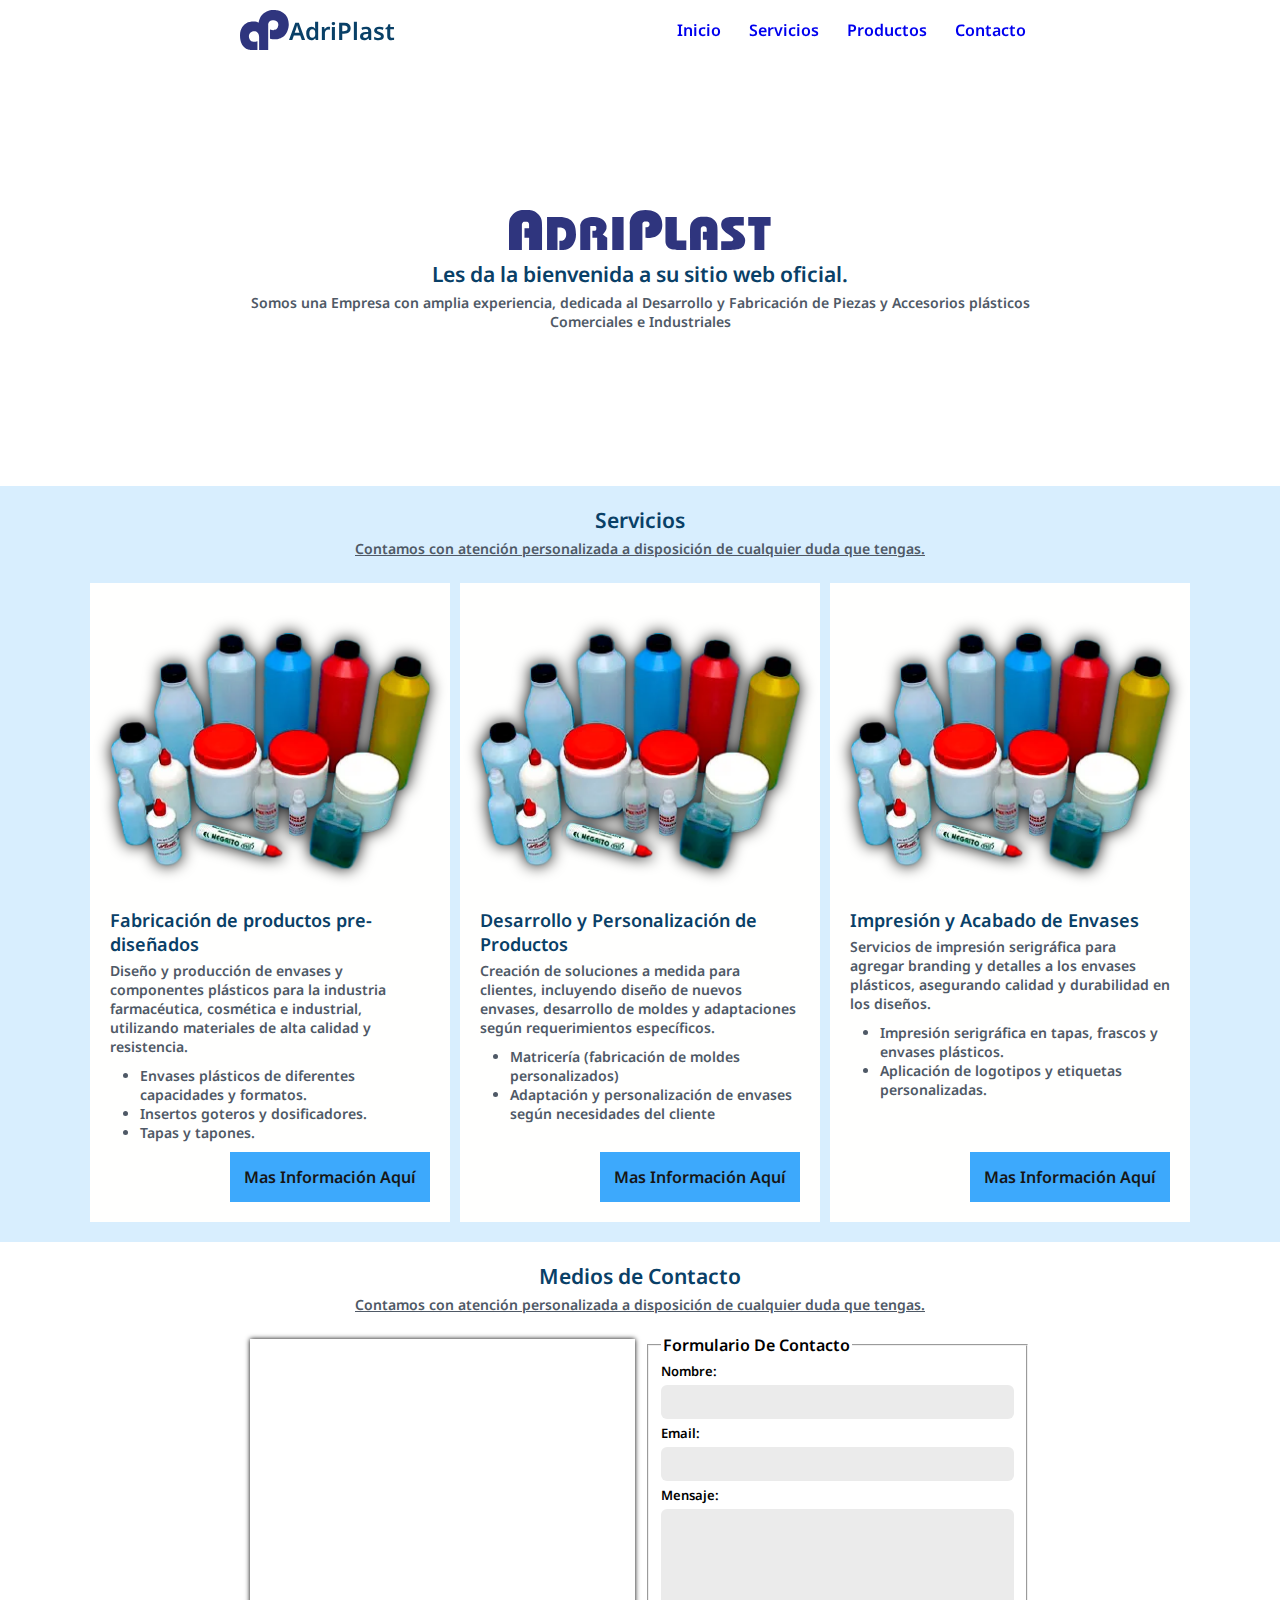
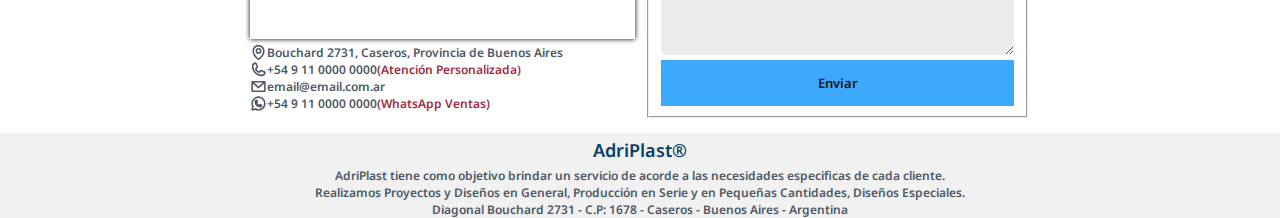
==== commit 5edbc07a: "Correcciones de accesibilidad." ====
--- a/index.html
+++ b/index.html
@@ -6,7 +6,7 @@
     <meta name="viewport" content="width=device-width, initial-scale=1.0">
     <title>AdriPlast - Sitio web oficial</title>
     <link rel="stylesheet" href="css/main.css">
-    <link rel="shortcut icon" href="img/AdriPlast Logo.png" type="image/x-icon">
+    <link rel="shortcut icon" href="img/AdriPlast Logo.webp" type="image/x-icon">
 </head>
 
 <body>
@@ -65,7 +65,7 @@
                     </div>
                 </article>
                 <article class="servicios">
-                    <img src="img/fotoindustrial.webp"  alt="" height="300px">
+                    <img src="img/fotoindustrial.webp" alt="" height="300px">
                     <div class="desc_service">
                         <div>
                             <h3>Desarrollo y Personalización de Productos</h3>
@@ -82,7 +82,7 @@
                     </div>
                 </article>
                 <article class="servicios">
-                    <img src="img/fotoindustrial.webp"  alt="" height="300px">
+                    <img src="img/fotoindustrial.webp" alt="" height="300px">
                     <div class="desc_service">
                         <div>
                             <h3>Impresión y Acabado de Envases</h3>
@@ -110,7 +110,7 @@
             <article class="contenedor_contactos">
                 <div class="contenedor_map_form">
                     <div class="map">
-                        <iframe
+                        <iframe title="Mapa con la ubicación de la fabrica."
                             src="https://www.google.com/maps/embed?pb=!1m18!1m12!1m3!1d6567.084533021478!2d-58.53886706192708!3d-34.61573445886968!2m3!1f0!2f0!3f0!3m2!1i1024!2i768!4f13.1!3m3!1m2!1s0x95bcb7e450bb3925%3A0x2de2dbf8ad7b3fc6!2sAdriplast%20Srl!5e0!3m2!1ses!2sar!4v1740606290414!5m2!1ses!2sar"
                             width="300" height="300" style="border:0;" allowfullscreen="" loading="lazy"
                             referrerpolicy="no-referrer-when-downgrade"></iframe>
--- a/css/main.css
+++ b/css/main.css
@@ -16,11 +16,12 @@
 :root {
     --colorTitulosAndFondoSecundario: #094067;
     --colorFondoAndBtnText: #fffffe;
+    --colorBtnText: #161616;
     --colorFondoTransparente: #ffffffe0;
     --colorFondoSecundarioAndBtns: #3da9fc;
     --colorTextoSecundario: #4f5966;
     --colorTextoAndFondoSecundario: #d8eefe;
-    --colorStrongLinks: #ef4565;
+    --colorStrongLinks: #a02e43;
     --colorGrisClaro: #f1f1f1;
     --textFamily: "Noto Sans", serif;
     --maxWidth: 800px;
@@ -294,7 +295,7 @@
 
         & .btn-submit {
             padding: 14px;
-            color: var(--colorFondoAndBtnText);
+            color: var(--colorBtnText);
             background-color: var(--colorFondoSecundarioAndBtns);
         }
     }
@@ -309,7 +310,7 @@
 .btn {
     display: flex;
     padding: 14px;
-    color: var(--colorFondoAndBtnText);
+    color: var(--colorBtnText);
     background-color: var(--colorFondoSecundarioAndBtns);
 }
 
